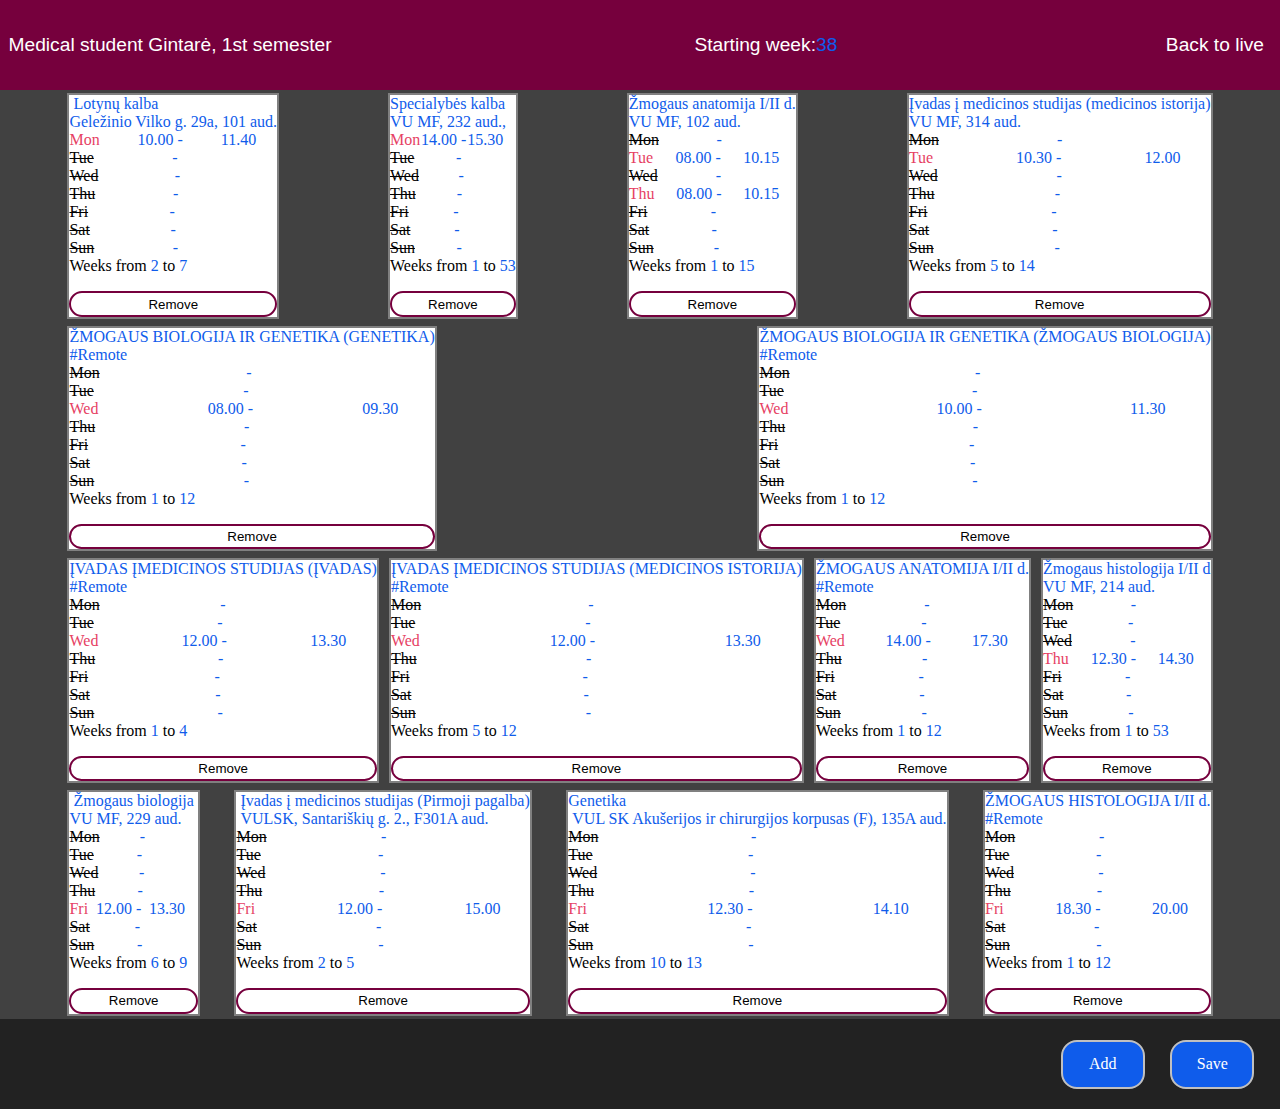
==== data.html @ 6fe1753f "Initial commit" ====
<!DOCTYPE html>
<html lang="en">

<head>
    <meta charset="UTF-8">
    <meta name="viewport" content="width=device-width, initial-scale=1.0">
    <link rel="stylesheet" href="data.css">
    <title>Your data</title>
</head>

<div class="header">
    <div class="data"></div>
    <div class="week"></div>
    <div class="time"> <a href="./">Back to live</a></div>
</div>
<div class="box">
    <template id="class">
        <div class="class">
            <div class="title" contenteditable></div>
            <div class="place" contenteditable></div>
            <div class="time">
                <div class="wTime">
                    <span class="daySpan" value="1">Mon</span>
                    <div class="from" contenteditable></div>
                    <div class="to" contenteditable></div>
                </div>
                <div class="wTime">
                    <span class="daySpan" value="2">Tue</span>
                    <div class="from" contenteditable></div>
                    <div class="to" contenteditable></div>
                </div>
                <div class="wTime">
                    <span class="daySpan" value="3">Wed</span>
                    <div class="from" contenteditable></div>
                    <div class="to" contenteditable></div>
                </div>
                <div class="wTime">
                    <span class="daySpan" value="4">Thu</span>
                    <div class="from" contenteditable></div>
                    <div class="to" contenteditable></div>
                </div>
                <div class="wTime">
                    <span class="daySpan" value="5">Fri</span>
                    <div class="from" contenteditable></div>
                    <div class="to" contenteditable></div>
                </div>
                <div class="wTime">
                    <span class="daySpan" value="6">Sat</span>
                    <div class="from" contenteditable></div>
                    <div class="to" contenteditable></div>
                </div>
                <div class="wTime">
                    <span class="daySpan" value="7">Sun</span>
                    <div class="from" contenteditable></div>
                    <div class="to" contenteditable></div>
                </div>
            </div>
            <div class="weeks">Weeks from&nbsp; <div class="wFrom" contenteditable="">1</div> &nbsp;to&nbsp; <div
                    class="wTo" contenteditable="">53</div>
            </div>
            <button class="remove" tabindex="-1" onclick="remove(this)">Remove</button>
        </div>
    </template>
</div>
<div class="footer">
    <a class="button disabled" onclick="this.classList.toggle('disabled')">Download</a>
    <div class="button add" onclick="addPlaceholder()">Add</div>
    <div class="button" onclick="generateJson()">Save</div>
</div>
</body>

<script>

    Node.prototype.inner = function (el) {
        return this.querySelector(el).innerHTML;
    }

    const dWeek = { 1: "Mon", 2: "Tue", 3: "Wed", 4: "Thu", 5: "Fri", 6: "Sat", 7: "Sun" }
    const org = document.querySelector("#class").content.querySelector(".class");
    const box = document.querySelector(".box");
    let resp;
    function createElement(elements) {
        resp = JSON.parse(elements.target.response);

        //header
        const head = document.querySelector(".header>.data");
        const week = document.querySelector(".header>.week");
        week.innerHTML = `Starting week: <div class="stWeek" contenteditable> ${resp.startingWeek}</div>`;
        head.innerHTML = `<div class="text" > ${resp.title} ${resp.name}, ${resp.status} </div>`;

        //Classes
        for (_class of resp.timetable) {
            let curr = org.cloneNode(true);
            curr.querySelector(".title").innerHTML = _class.title;
            curr.querySelector(".place").innerHTML = _class.place;
            // Weeks
            curr.querySelector(".weeks .wFrom").innerHTML = _class.weeks.split("-")[0];
            curr.querySelector(".weeks .wTo").innerHTML = _class.weeks.split("-")[1];
            // Timetable
            for (let nTime of _class.time) {
                let dSpan = curr.querySelector(`.time .wTime span[value='${nTime.day}']`);
                dSpan.classList.toggle("active");
                dSpan.parentElement.querySelector(".from").innerHTML = nTime.from;
                dSpan.parentElement.querySelector(".to").innerHTML = nTime.to;
            }

            box.appendChild(curr);
        }
    }
    // Send the request for file 
    const req = new XMLHttpRequest();
    req.onload = createElement;
    req.open("get", "./university.json");
    req.send();

    // Generate new file based on information
    function generateJson() {
        const allClasses = document.querySelectorAll(".class");
        let newJson = {
            "name": resp.name,
            "title": resp.title,
            "status": resp.status,
            "startingWeek": 38,
            timetable: []
        };

        for (_class of allClasses) {
            let tableFragment = new Object();
            tableFragment.time = [];
            tableFragment.days = "0";
            let currDays = "";
            tableFragment.title = _class.inner(".title");
            tableFragment.place = _class.inner(".place");
            tableFragment.weeks = `${_class.inner(".weeks .wFrom")}-${_class.inner(".weeks .wTo")}`;

            // Go through all times {class->time}
            //Fill in day string
            //Time from-to as string

            for (let time of [..._class.querySelectorAll(".time .wTime")].filter(a => { return a.querySelector(".wTime .daySpan").classList.contains("active") })) {
                let currValue = time.querySelector(".daySpan").attributes.value.value
                currDays += currValue + ",";
                tableFragment.days = currDays;
                tableFragment.time.push({ "day": currValue, "from": time.inner(".from"), "to": time.inner(".to") });
            }
            newJson.timetable.push(tableFragment);
        }

        // $("body").innerHTML = JSON.stringify(newJson);
        let anchor = document.querySelector("a.button");
        anchor.classList.remove("disabled");
        const newHref = "data:application/json;charset=utf-8," + encodeURIComponent((JSON.stringify(newJson)));
        anchor.setAttribute("href", newHref);
        anchor.setAttribute("download", "university.json");
    }

    // Removing a class card
    function remove(el) {
        const rem = el.parentElement;
        rem.parentElement.removeChild(rem);
    }

    // Add a new class card
    function addPlaceholder() {
        let card = org.cloneNode(true);
        card.querySelector(".title").innerHTML = "Lecture title";
        card.querySelector(".place").innerHTML = "Place";
        box.appendChild(card);
    }

</script>

<!-- Listener scripts -->
<script>
    document.addEventListener("mousedown", function (event) {
        if (event.target.classList.contains("daySpan")) {
            if (event.target.classList.toggle("active")) {
                event.target.parentElement.querySelector(".from").innerHTML = "08.00";
                event.target.parentElement.querySelector(".to").innerHTML = "09.00";
            }
            else {
                event.target.parentElement.querySelector(".from").innerHTML = "";
                event.target.parentElement.querySelector(".to").innerHTML = "";
            }
        }
    })
</script>

</html>
---- data.css ----
* {
    margin: 0;
    padding: 0;
}

a {
    text-decoration: none;
    color: inherit;
}

body {
   display: grid;
   grid-template-rows: 10vh auto 10vh;
   height: 100vh;
   background-color: #414141;
}

.box {
    width: 90vw;
    display: flex;
    justify-content: space-between;
    flex-wrap: wrap;
    justify-self: center;
}

.class {
    border: 2px solid gray;
    margin: 0.3%;
    background-color: #fff;
}

.weeks { 
    width: 100%;
    display: flex;
}

.wTime {
    position: relative;
    width: 90%;
    display: flex;
    justify-content: space-between;
    flex-wrap: nowrap;
}

.wTime .from::after {
    content: " - ";
}


*[contenteditable] {
    color: #0f5ceb;
}


.header {
    position: relative;
    height: auto;
    width: 100%;
    background-color: #76003D;
    color: white;
    display: grid;
    grid-template-columns: repeat(3, 1fr);
}

.header .data, .header .time, .header .week {
    display: flex;
    align-items: center;
    justify-content: flex-start;
    font-family: Arial, Helvetica, sans-serif;
    font-size: 1.2em;
    height: 100%;
}

.header > .data .text {
    margin-left: 2%;
}

.header .time, .header .week {
    justify-self: flex-end;
    margin-right: 1rem;
}

/* Day strikeout */
.time span {
    text-decoration: line-through;
    cursor: pointer;
}

.time span.active {
    text-decoration: none;
    color: #E64164;
}

/* footer */
.footer {
    background-color: #222;
    position: relative;
    display: flex;
    align-items: center;
    justify-content: flex-end;
}

.button {
    width: 5rem;
    height: 50%;
    border-radius: 1rem;
    border: 2px solid silver;
    display: flex;
    justify-content: center;
    align-items: center;
    background-color: #0f5ceb;
    color: #fff;
    margin-right: 2%;
    cursor: pointer;
    user-select: none;
}

.button:active {
    box-shadow: 0 0 0 20px #0f3ceb inset;
    font-size: 90%;
}

.button.disabled {
    display: none;
}

/* Button on tables */
.remove {
    background-color: #fff;
    border: 2px #76003D solid;
    border-radius: 1rem;
    padding: 0.2rem;
    display: flex;
    justify-content: center;
    align-items: center;
    justify-self: center;
    width: 100%;
    margin-top: 1rem;
}

.remove:hover {
    color: #E64164;
    cursor: pointer;
}

.remove:active {
    font-size: 90%;
    box-shadow: 0 0 0 1px #76003D inset;
    user-select: none;
}
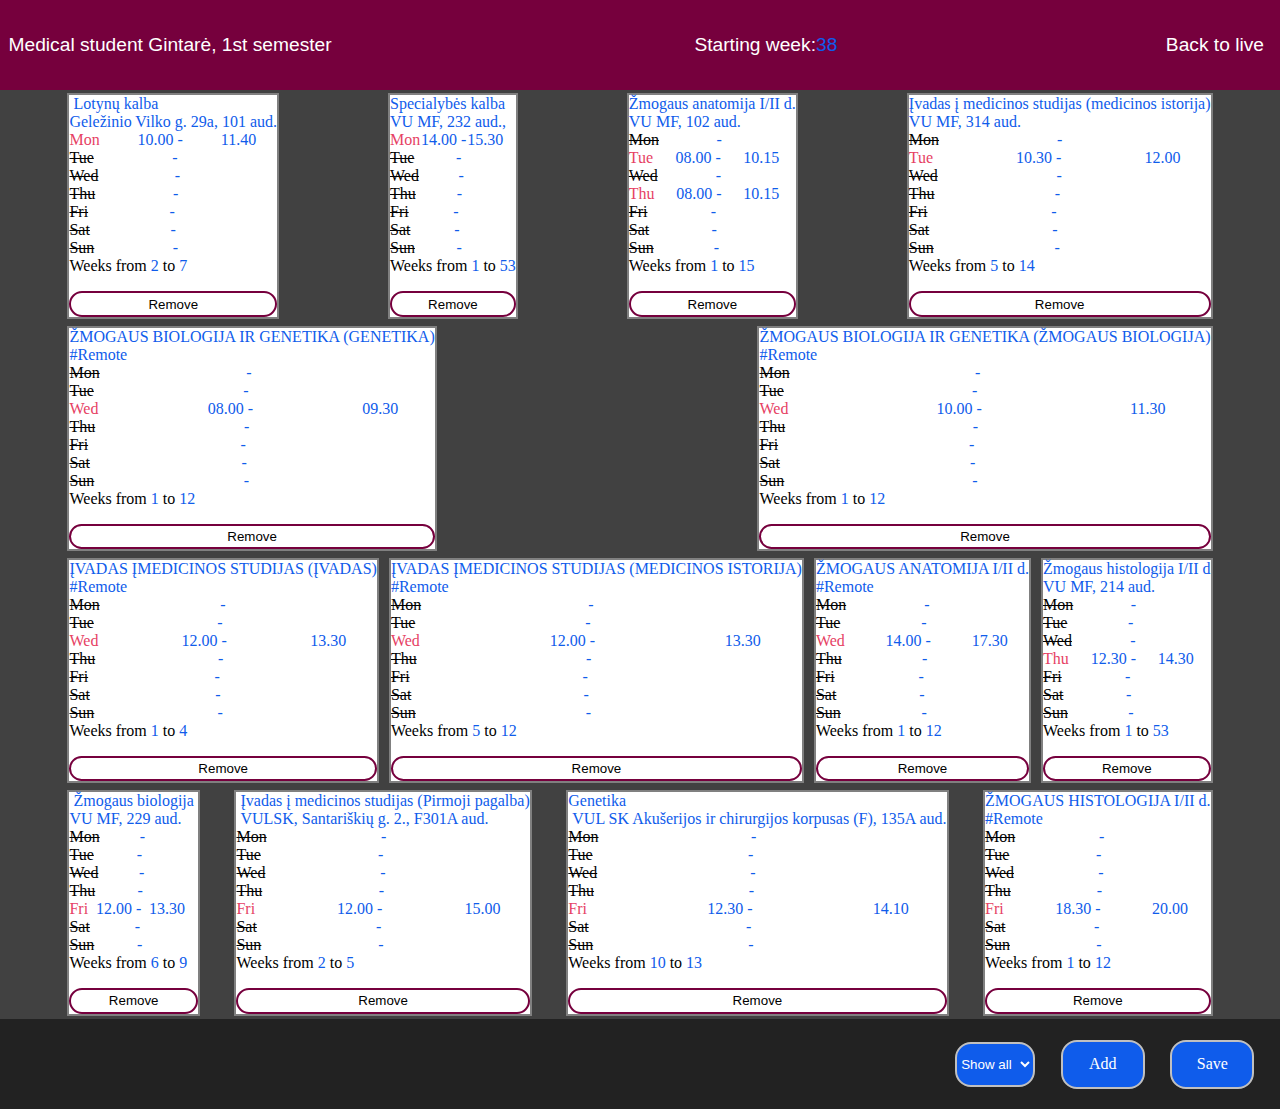
==== commit 07fa30b7: "Added filter and fixed @media a bit" ====
--- a/data.html
+++ b/data.html
@@ -63,6 +63,16 @@
     </template>
 </div>
 <div class="footer">
+    <select onchange="selectDay(this)" class="button">
+        <option value="0" selected>Show all</option>
+        <option value="1">Mon</option>
+        <option value="2">Tue</option>
+        <option value="3">Wed</option>
+        <option value="4">Thu</option>
+        <option value="5">Fri</option>
+        <option value="6">Sat</option>
+        <option value="7">Sun</option>
+    </select>
     <a class="button disabled" onclick="this.classList.toggle('disabled')">Download</a>
     <div class="button add" onclick="addPlaceholder()">Add</div>
     <div class="button" onclick="generateJson()">Save</div>
@@ -168,6 +178,19 @@
         box.appendChild(card);
     }
 
+    //Filter system
+    function selectDay(el) {
+        if (el.value == 0) {
+            for (let _class of box.querySelectorAll(".filter")) _class.classList.remove("filter");
+            return;
+        }
+        for (let _class of box.querySelectorAll(".class")) {
+            const valid = _class.querySelector(".time .wTime .daySpan.active");
+            if (valid && valid.attributes.value.value == el.value) _class.classList.remove("filter");
+            else _class.classList.add("filter");
+        }
+    }
+
 </script>
 
 <!-- Listener scripts -->
--- a/data.css
+++ b/data.css
@@ -80,6 +80,19 @@
     margin-right: 1rem;
 }
 
+@media(max-height: 550px) {
+    body {
+        grid-template-rows: 15vh auto;
+    }
+}
+
+@media(max-width: 470px) {
+    .header .data, .header .time {
+        font-size: 1em;
+    }
+}
+
+
 /* Day strikeout */
 .time span {
     text-decoration: line-through;
@@ -147,4 +160,8 @@
     font-size: 90%;
     box-shadow: 0 0 0 1px #76003D inset;
     user-select: none;
+}
+
+.filter {
+    display: none;
 }